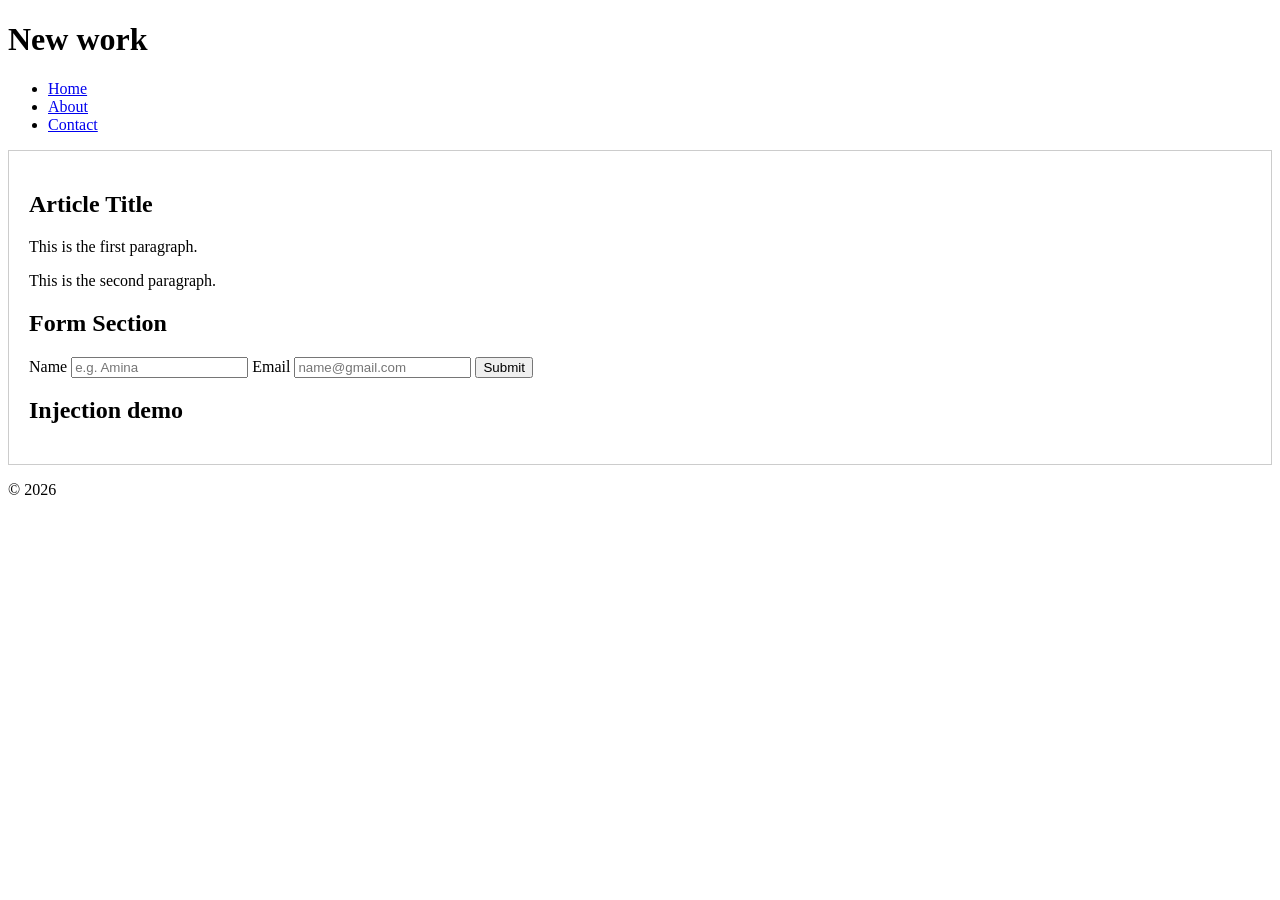
==== index.html @ 1e98ce33 "new file:   index.html" ====
<!DOCTYPE html>
<html lang="en">
<head>
    <meta charset="UTF-8">
    <meta name="viewport" content="width=device-width, initial-scale=1.0">
    <title>Work Practice</title>
    <style>
        .highlight { background-color: yellow; }
        .container { padding: 20px; border: 1px solid #ccc; }
        .hidden { display: none; }
        .accent { color: #8e2a5b; }
    </style>
</head>
<body>
    <header id="main-header">
        <h1>New work</h1>
        <nav>
            <ul class="nav-list">
                <li><a href="#" class="nav-link">Home</a></li>
                <li><a href="#" class="nav-link">About</a></li>
                <li><a href="#" class="nav-link">Contact</a></li>
            </ul>
        </nav>
    </header>

    <main class="container">
        <article data-id="42" data-category="tech">
            <h2 class="title">Article Title</h2>
            <p class="content">This is the first paragraph.</p>
            <p class="content">This is the second paragraph.</p>
        </article>

        <section>
            <h2>Form Section</h2>
            <form id="contact-form">
                <label for="name">Name</label>
                <input type="text" id="name" name="name" placeholder="e.g. Amina">
                <label for="email">Email</label>
                <input type="email" id="email" name="email" placeholder="name@gmail.com">
                <button type="submit">Submit</button>
            </form>
        </section>

        <section id="injection-demo">
            <h2>Injection demo</h2>
            <div id="unsafe"></div>
            <div id="safe"></div>
        </section>
    </main>

    <footer>
        <p>&copy; 2026</p>
    </footer>

    <script src="main.js"></script>
</body>
</html>
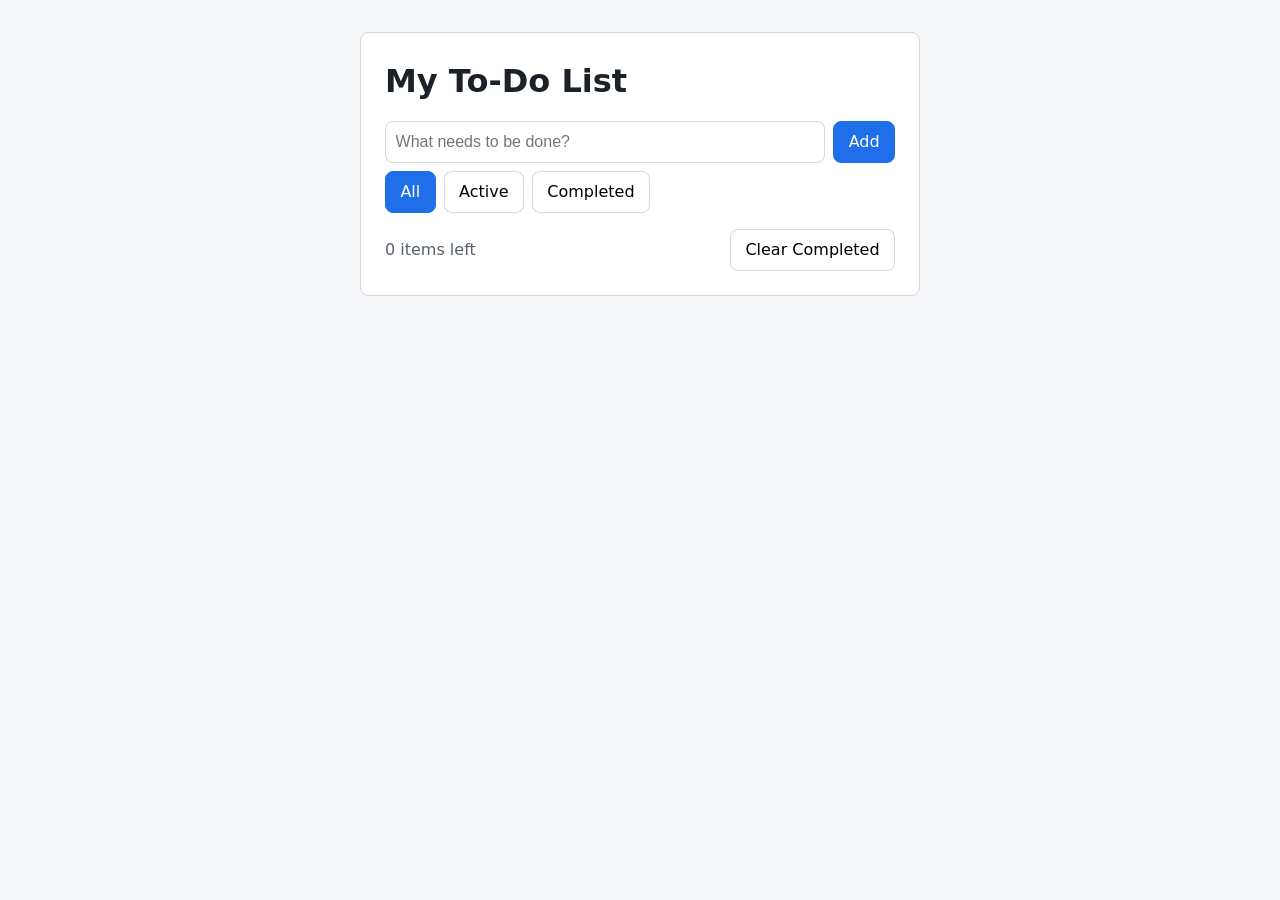
==== commit cdfc01b7: "Add: index.html" ====
--- a/index.html
+++ b/index.html
@@ -3,55 +3,39 @@
 <head>
     <meta charset="UTF-8">
     <meta name="viewport" content="width=device-width, initial-scale=1.0">
-    <title>Work Practice</title>
-    <style>
-        .highlight { background-color: yellow; }
-        .container { padding: 20px; border: 1px solid #ccc; }
-        .hidden { display: none; }
-        .accent { color: #8e2a5b; }
-    </style>
+    <title>To-Do List</title>
+    <link rel="stylesheet" href="styles.css">
 </head>
 <body>
-    <header id="main-header">
-        <h1>New work</h1>
-        <nav>
-            <ul class="nav-list">
-                <li><a href="#" class="nav-link">Home</a></li>
-                <li><a href="#" class="nav-link">About</a></li>
-                <li><a href="#" class="nav-link">Contact</a></li>
-            </ul>
-        </nav>
-    </header>
+    <main class="container">
+        <h1>My To-Do List</h1>
 
-    <main class="container">
-        <article data-id="42" data-category="tech">
-            <h2 class="title">Article Title</h2>
-            <p class="content">This is the first paragraph.</p>
-            <p class="content">This is the second paragraph.</p>
-        </article>
+        <form id="todo-form">
+            <label for="todo-input" class="visually-hidden">New task</label>
+            <input
+                type="text"
+                id="todo-input"
+                placeholder="What needs to be done?"
+                autocomplete="off"
+                required
+            >
+            <button type="submit">Add</button>
+        </form>
 
-        <section>
-            <h2>Form Section</h2>
-            <form id="contact-form">
-                <label for="name">Name</label>
-                <input type="text" id="name" name="name" placeholder="e.g. Amina">
-                <label for="email">Email</label>
-                <input type="email" id="email" name="email" placeholder="name@gmail.com">
-                <button type="submit">Submit</button>
-            </form>
-        </section>
+        <div class="filters" role="group" aria-label="Filter tasks">
+            <button type="button" class="filter active" data-filter="all" aria-pressed="true">All</button>
+            <button type="button" class="filter" data-filter="active" aria-pressed="false">Active</button>
+            <button type="button" class="filter" data-filter="completed" aria-pressed="false">Completed</button>
+        </div>
 
-        <section id="injection-demo">
-            <h2>Injection demo</h2>
-            <div id="unsafe"></div>
-            <div id="safe"></div>
-        </section>
+        <ul id="todo-list"></ul>
+
+        <div class="stats">
+            <span id="items-left">0 items left</span>
+            <button type="button" id="clear-completed">Clear Completed</button>
+        </div>
     </main>
 
-    <footer>
-        <p>&copy; 2026</p>
-    </footer>
-
-    <script src="main.js"></script>
+    <script src="app.js"></script>
 </body>
-</html>
+</html>
--- a/styles.css
+++ b/styles.css
@@ -0,0 +1,85 @@
+:root {
+    --color-primary: #1f6feb;
+    --color-text: #1c2128;
+    --color-muted: #57606a;
+    --color-border: #d0d7de;
+    --color-danger: #cf222e;
+    --radius: 8px;
+}
+
+*, *::before, *::after { box-sizing: border-box; margin: 0; padding: 0; }
+
+body {
+    font-family: system-ui, sans-serif;
+    line-height: 1.5;
+    color: var(--color-text);
+    background: #f6f8fa;
+}
+
+.container {
+    max-width: 560px;
+    margin: 2rem auto;
+    padding: 1.5rem;
+    background: #fff;
+    border: 1px solid var(--color-border);
+    border-radius: var(--radius);
+}
+
+h1 { margin-bottom: 1rem; }
+
+.visually-hidden {
+    position: absolute; width: 1px; height: 1px;
+    overflow: hidden; clip: rect(0 0 0 0); white-space: nowrap;
+}
+
+#todo-form { display: flex; gap: 0.5rem; }
+#todo-input { flex: 1; padding: 0.6rem; font-size: 1rem; border: 1px solid var(--color-border); border-radius: var(--radius); }
+
+button {
+    font: inherit;
+    padding: 0.5rem 0.9rem;
+    border: 1px solid var(--color-border);
+    border-radius: var(--radius);
+    background: #fff;
+    cursor: pointer;
+}
+#todo-form button { background: var(--color-primary); color: #fff; border-color: var(--color-primary); }
+
+button:focus-visible, input:focus-visible {
+    outline: 3px solid var(--color-primary);
+    outline-offset: 2px;
+}
+
+.form-error { min-height: 1.5rem; color: var(--color-danger); font-size: 0.9rem; }
+
+.filters { display: flex; gap: 0.5rem; margin: 0.5rem 0 1rem; }
+.filter.active { background: var(--color-primary); color: #fff; border-color: var(--color-primary); }
+
+#todo-list { list-style: none; }
+
+.todo-item {
+    display: flex;
+    align-items: center;
+    gap: 0.75rem;
+    padding: 0.6rem 0.25rem;
+    border-bottom: 1px solid var(--color-border);
+}
+.todo-text { flex: 1; cursor: pointer; overflow-wrap: anywhere; }
+.todo-item.completed .todo-text { text-decoration: line-through; color: var(--color-muted); }
+
+/* delete appears on hover — and on keyboard focus, so it's reachable without a mouse */
+.delete { opacity: 0; color: var(--color-danger); border-color: transparent; }
+.todo-item:hover .delete,
+.todo-item:focus-within .delete { opacity: 1; }
+
+.edit { flex: 1; padding: 0.3rem; font-size: 1rem; }
+
+.stats {
+    display: flex;
+    justify-content: space-between;
+    align-items: center;
+    margin-top: 1rem;
+    color: var(--color-muted);
+}
+
+.hint { margin-top: 1rem; font-size: 0.85rem; color: var(--color-muted); }
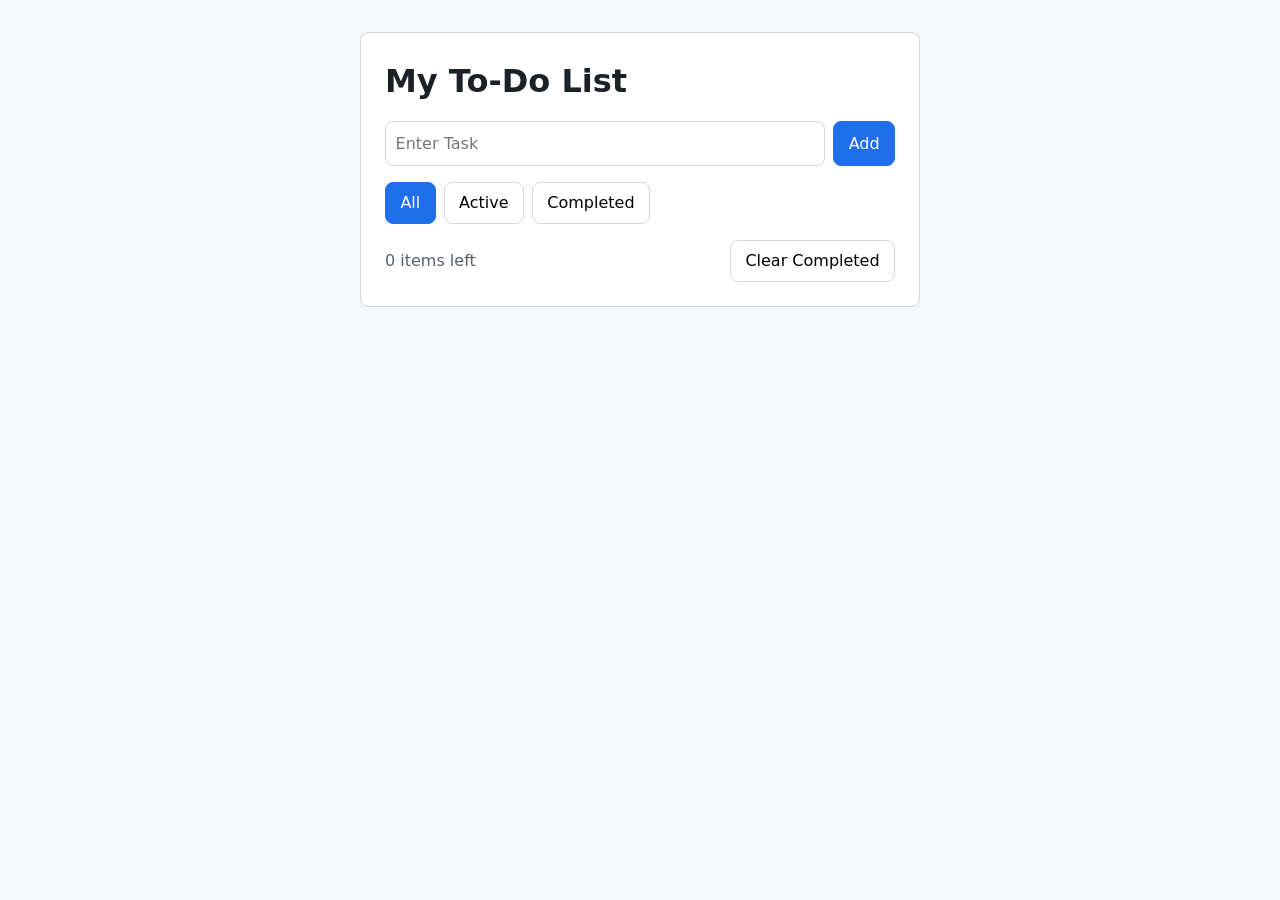
==== commit 7f128161: "Update todo task placeholder" ====
--- a/index.html
+++ b/index.html
@@ -15,7 +15,7 @@
             <input
                 type="text"
                 id="todo-input"
-                placeholder="What needs to be done?"
+                placeholder="Enter Task"
                 autocomplete="off"
                 required
             >
--- a/styles.css
+++ b/styles.css
@@ -1,85 +1,140 @@
-:root {
-    --color-primary: #1f6feb;
-    --color-text: #1c2128;
-    --color-muted: #57606a;
-    --color-border: #d0d7de;
-    --color-danger: #cf222e;
-    --radius: 8px;
+* {
+    box-sizing: border-box;
 }
 
-*, *::before, *::after { box-sizing: border-box; margin: 0; padding: 0; }
-
 body {
+    margin: 0;
+    padding: 2rem 1rem;
     font-family: system-ui, sans-serif;
     line-height: 1.5;
-    color: var(--color-text);
+    color: #1c2128;
     background: #f6f8fa;
 }
 
 .container {
     max-width: 560px;
-    margin: 2rem auto;
+    margin: 0 auto;
     padding: 1.5rem;
     background: #fff;
-    border: 1px solid var(--color-border);
-    border-radius: var(--radius);
+    border: 1px solid #d0d7de;
+    border-radius: 8px;
 }
 
-h1 { margin-bottom: 1rem; }
+h1 {
+    margin: 0 0 1rem;
+}
 
 .visually-hidden {
-    position: absolute; width: 1px; height: 1px;
-    overflow: hidden; clip: rect(0 0 0 0); white-space: nowrap;
+    position: absolute;
+    width: 1px;
+    height: 1px;
+    overflow: hidden;
+    clip: rect(0, 0, 0, 0);
+    white-space: nowrap;
+}
+                                                                                                                                                                               
+#todo-form {
+    display: flex;
+    gap: 0.5rem;
 }
 
-#todo-form { display: flex; gap: 0.5rem; }
-#todo-input { flex: 1; padding: 0.6rem; font-size: 1rem; border: 1px solid var(--color-border); border-radius: var(--radius); }
+input {
+    font: inherit;
+}
+
+#todo-input {
+    flex: 1;
+    min-width: 0;
+    padding: 0.6rem;
+    font: inherit;
+    border: 1px solid #d0d7de;
+    border-radius: 8px;
+}
 
 button {
+    padding: 0.5rem 0.9rem;
     font: inherit;
-    padding: 0.5rem 0.9rem;
-    border: 1px solid var(--color-border);
-    border-radius: var(--radius);
+    border: 1px solid #d0d7de;
+    border-radius: 8px;
     background: #fff;
     cursor: pointer;
 }
-#todo-form button { background: var(--color-primary); color: #fff; border-color: var(--color-primary); }
 
-button:focus-visible, input:focus-visible {
-    outline: 3px solid var(--color-primary);
+button:focus-visible,
+input:focus-visible {
+    outline: 3px solid #1f6feb;
     outline-offset: 2px;
 }
 
-.form-error { min-height: 1.5rem; color: var(--color-danger); font-size: 0.9rem; }
+#todo-form button,
+.filter.active {
+    color: #fff;
+    border-color: #1f6feb;
+    background: #1f6feb;
+}
 
-.filters { display: flex; gap: 0.5rem; margin: 0.5rem 0 1rem; }
-.filter.active { background: var(--color-primary); color: #fff; border-color: var(--color-primary); }
+.filters {
+    display: flex;
+    gap: 0.5rem;
+    margin: 1rem 0;
+}
 
-#todo-list { list-style: none; }
+#todo-list {
+    padding: 0;
+    list-style: none;
+}
 
 .todo-item {
     display: flex;
     align-items: center;
-    gap: 0.75rem;
+    gap: 1rem;
     padding: 0.6rem 0.25rem;
-    border-bottom: 1px solid var(--color-border);
+    border-bottom: 1px solid #d0d7de;
 }
-.todo-text { flex: 1; cursor: pointer; overflow-wrap: anywhere; }
-.todo-item.completed .todo-text { text-decoration: line-through; color: var(--color-muted); }
 
-/* delete appears on hover — and on keyboard focus, so it's reachable without a mouse */
-.delete { opacity: 0; color: var(--color-danger); border-color: transparent; }
+.todo-text {
+    flex: 1;
+    padding: 0;
+    border: 0;
+    border-radius: 0;
+    background: transparent;
+    color: inherit;
+    text-align: left;
+    overflow-wrap: anywhere;
+    cursor: pointer;
+}
+
+.todo-text:focus-visible {
+    outline-offset: 4px;
+}
+
+.todo-item.completed .todo-text {
+    color: #57606a;
+    text-decoration: line-through;
+}
+
+.delete {
+    color: #cf222e;
+    white-space: nowrap;
+    opacity: 0;
+}
+
 .todo-item:hover .delete,
-.todo-item:focus-within .delete { opacity: 1; }
+.todo-item:focus-within .delete {
+    opacity: 1;
+}
 
-.edit { flex: 1; padding: 0.3rem; font-size: 1rem; }
+.edit {
+    flex: 1;
+    min-width: 0;
+    padding: 0.3rem;
+    font: inherit;
+}
 
 .stats {
     display: flex;
     justify-content: space-between;
     align-items: center;
     margin-top: 1rem;
-    color: var(--color-muted);
+    color: #57606a;
 }
-
-.hint { margin-top: 1rem; font-size: 0.85rem; color: var(--color-muted); }
